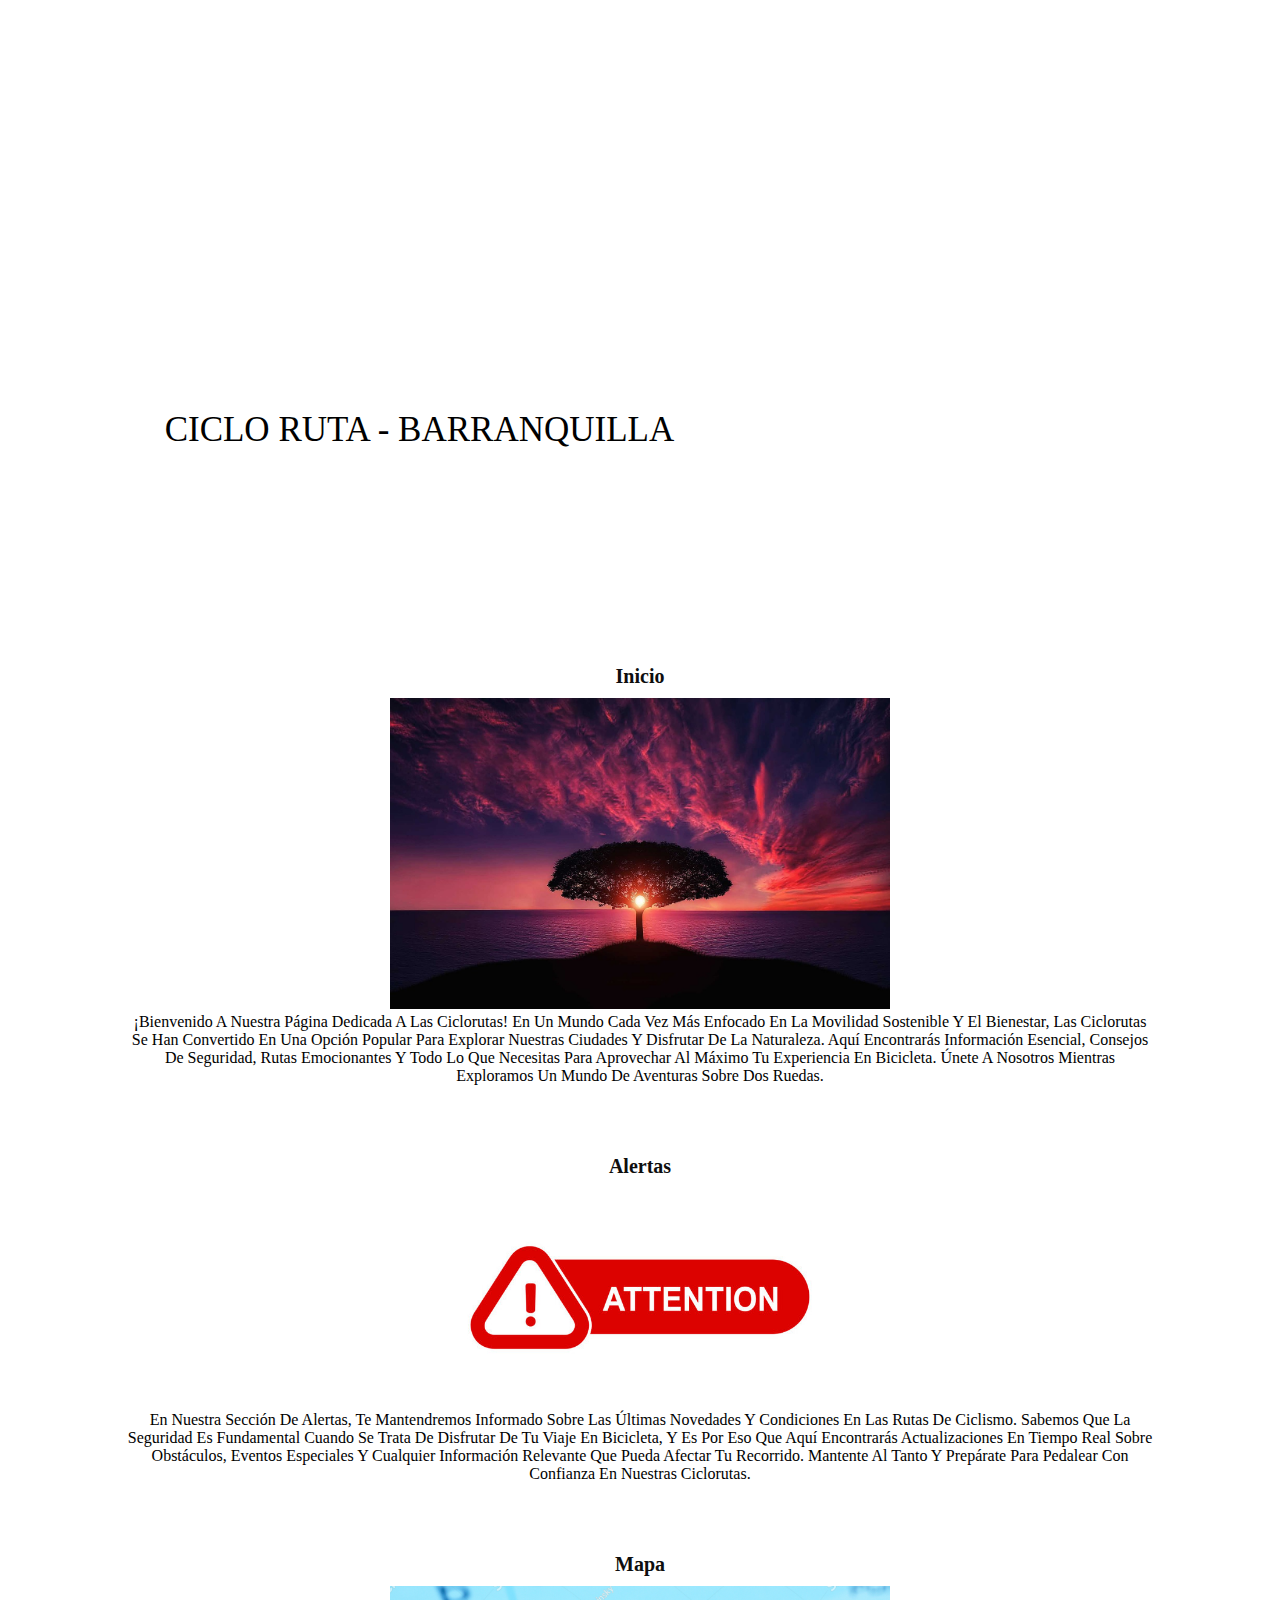
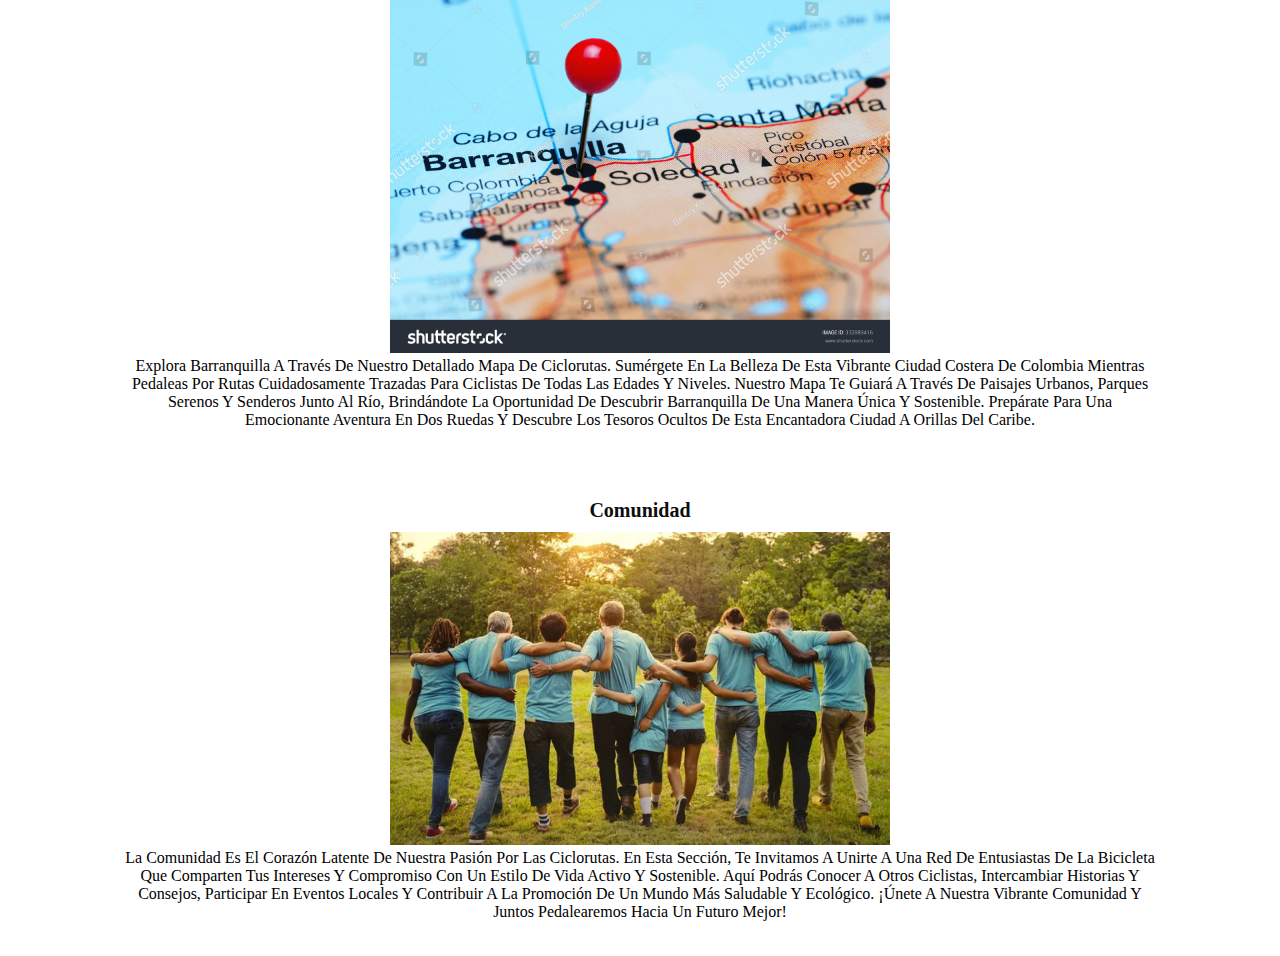
==== App/frontend/index.html @ b67781f3 "Actualizado" ====
<!DOCTYPE html>
<html lang="es">

<head>
    <meta charset="UTF-8">
    <meta name="viewport" content="width=device-width, initial-scale=1.0">
    <title>CicloSeguro</title>
    <link rel="stylesheet" href="Css/styles.css">
</head>

<body>
    <header>
        <div class="menu container">
            <a href="#" class="logo">Logo</a>
            <input type="checkbox" id="menu">
            <label for="menu">
                <img src="Img/menu-btn.png" class="menu icono" alt="">
            </label>
            <nav class="navbar">
                <ul>
                    <li><a href="#">Inicio</a></li>
                    <li><a href="Alertas.html">Alertas</a></li>
                    <li><a href="Mapa.html">Mapa</a></li>
                    <li><a href="Comunidad.html">Comunidad</a></li>
                </ul>
            </nav>
        </div>
        <div class="header-content container">
            <div class="content">
                <h1>Ciclo Ruta - Barranquilla</h1>
                <p>
                    Ciclo Ruta - Barranquilla
                </p>
            </div>
            <img src="" alt="">
        </div>
    </header>
    <main class="services container">
        <div class="service">
            <h3>Inicio</h3>
            <img src="Img/tree-736885_1280.jpg" alt="">
            <p>
                ¡Bienvenido a nuestra página dedicada a las ciclorutas! En un mundo cada vez más enfocado en la
                movilidad sostenible y el bienestar, las ciclorutas se han convertido en una opción popular para
                explorar nuestras ciudades y disfrutar de la naturaleza. Aquí encontrarás información esencial, consejos
                de seguridad, rutas emocionantes y todo lo que necesitas para aprovechar al máximo tu experiencia en
                bicicleta. Únete a nosotros mientras exploramos un mundo de aventuras sobre dos ruedas.
            </p>
        </div>
    </main>
    <main class="services container">
        <div class="service">
            <h3>Alertas</h3>
            <img src="Img/360_F_358908973_k9y31m50zOnbIMOZYEEyNLBPbRanQig1.jpg" alt="">
            <p>
                En nuestra sección de alertas, te mantendremos informado sobre las últimas novedades y condiciones en
                las rutas de ciclismo. Sabemos que la seguridad es fundamental cuando se trata de disfrutar de tu viaje
                en bicicleta, y es por eso que aquí encontrarás actualizaciones en tiempo real sobre obstáculos, eventos
                especiales y cualquier información relevante que pueda afectar tu recorrido. Mantente al tanto y
                prepárate para pedalear con confianza en nuestras ciclorutas.
            </p>
        </div>
    </main>
    <main class="services container">
        <div class="service">
            <h3>Mapa</h3>
            <img src="Img/stock-photo-barranquilla-pinned-on-a-map-of-america-332889416.jpg" alt="">
            <p>
                Explora Barranquilla a través de nuestro detallado mapa de ciclorutas. Sumérgete en la belleza de esta
                vibrante ciudad costera de Colombia mientras pedaleas por rutas cuidadosamente trazadas para ciclistas
                de todas las edades y niveles. Nuestro mapa te guiará a través de paisajes urbanos, parques serenos y
                senderos junto al río, brindándote la oportunidad de descubrir Barranquilla de una manera única y
                sostenible. Prepárate para una emocionante aventura en dos ruedas y descubre los tesoros ocultos de esta
                encantadora ciudad a orillas del Caribe.
            </p>
        </div>
    </main>
    <main class="services container">
        <div class="service">
            <h3>Comunidad</h3>
            <img src="Img/depositphotos_196912238-stock-photo-volunteers-holding-around-each-other.jpg" alt="">
            <p>
                La comunidad es el corazón latente de nuestra pasión por las ciclorutas. En esta sección, te invitamos a
                unirte a una red de entusiastas de la bicicleta que comparten tus intereses y compromiso con un estilo
                de vida activo y sostenible. Aquí podrás conocer a otros ciclistas, intercambiar historias y consejos,
                participar en eventos locales y contribuir a la promoción de un mundo más saludable y ecológico. ¡Únete
                a nuestra vibrante comunidad y juntos pedalearemos hacia un futuro mejor!
            </p>
        </div>
    </main>
</body>
</html>
---- App/frontend/Css/styles.css ----
* {

    margin: 0;
    padding: 0;
    box-sizing: border-box;
    text-transform: capitalize;
    text-decoration: none;
    list-style: none;

}

body {
    background-image: url('../Img/1012289_OIUFXG0.jpg');
}

header {
    background-image: none;
    background-position: center bottom;
    background-repeat: no-repeat;
    background-size: cover;
    min-height: 70vh;
    display: flex;
    align-items: center;
}

.container {
    max-width: 1100px;
    margin: 0 auto;
}

.menu {
    position: absolute;
    top: 10px;
    left: 0;
    right: 0;
    display: flex;
    align-items: center;
    justify-content: space-between;
    z-index: 1000;      
}

.menu .logo {
    font-weight: 700;
    font-size: 25px;
    color: #ffffff;
}

.menu .navbar ul li {
    position: relative;
    float: left;
}

.menu .navbar ul li a {
    font-size: 18px;
    padding: 20px;
    color: #ffffff;
    display: block;
}

.menu .navbar ul li a:hover {
    color: #0eaef3;
}

#menu {
    display: none;
}

.menu-icono {
    width: 25px;
}

.menu label {
    cursor: pointer;
    display: none;
}

.header-content {
    display: flex;
}

.content {
    padding: 150px 150px 0px 0px;
}

.content h1 {
    color: #ffffff;
    font-size: 55px;
    text-transform: uppercase;
    font-weight: 500;
    line-height: 55px;
}

.content p {
    margin-top: 25px;
    color: black;
    text-transform: uppercase;
    font-size: 35px;
    line-height: 40px;
}

.btn-1 {
    display: inline-block;
    background-color: rgba(170, 177, 255, 0.3);
    border: 1px solid #aab1ff;
    margin: 35px 10px 0px 0px;
    padding: 15px 25px;
    color: #ffffff;
    border-radius: 25px;
}

.btn-1:hover {
    background-color: #aab1ff;
}

.services {
    padding: 10px 0px;
    display: flex;
    justify-content: space-between;
    text-align: center;
}

.service {
    padding: 25px;
    margin: 0px 10px;
    box-shadow: 0px 0px 20px rgba(135, 141, 214, 0,3);
}

.service img {
    width: 500px;
}

.service h3 {
    font-size: 20px;
    color: #0e0e0e;
    margin-bottom: 10px;
}

.service p {
    color: black;
    font-size: 16px;
}

.porfolios {
    padding: 80px 0px;
    text-align: center;
    color: #0e0e0e;
}

.porfolios h2 {
    font-size: 55px;
}

.porfolio {
    display: flex;
    align-items: center;
}

.porfolio img {
    width: 350px;
}

.porfolio-1 {
    text-align: left;
    margin-left: 100px;
}

.porfolio-1 h3 {
    font-size: 35px;
    margin-bottom: 15px;
}

.porfolio-1 p {
    font-size: 18px;
    color: #525254;
    margin-bottom: 25px;
}

.porfolio-2 {
    text-align: left;
    margin-right: 100px;
}

.porfolio-2 h3 {
    font-size: 35px;
    margin-bottom: 15px;
}

.porfolio-2 p {
    font-size: 18px;
    color: #525254;
    margin-bottom: 25px;
}

.btn-2 {
    display: inline-block;
    padding: 15px 25px;
    border-radius: 25px;
    background-color: #7042b5;
    color: #ffffff;
}

.btn-2:hover {
    background-color: #8650d7;
}

.footer {
    padding: 200px 0px 30px 0px;
    background-image: url();
    background-position: top center;
    background-repeat: no-repeat;
    background-size: cover;
}

.info-content {
    display: flex;
}

.info-price {
    padding: 35px;
    text-align: center;
    background-color: #f5f5f5;
    box-shadow: 0px 0px 25px rgba(0, 0, 0, 0,3);
    margin: 0px 150px 0px 0px;
    color: #0e0e0e;
}

.info-price h2 {
    font-size: 25px;
    margin-bottom: 10px;
}

.price {
    font-size: 14px;
    color: #0eaef3 |important;
    margin-bottom: 10px;
}

.info-price p {
    font-size: 16px;
    color: #525254;
}

.info-txt {
    margin-left: 35px;
    color: #ffffff;
}

hr {
    margin: 45px 0px;
    border: 0.5px solid #aab1ff;
}

.enlaces {
    display: flex;
    justify-content: space-between;
    color: #ffffff;
}

.enlaces h3 {
    font-size: 25px;
}

.enlace {
    display: flex;
}

.enlace li a {
    display: block;
    margin: 20px;
    color: #ffffff;
}

.enlace li a:hover {
    color: #0eaef3;
}

@media (max-width:991px) {
    
    .menu {
        padding: 20px;
    }

    .menu label {
        display: initial;
    }

    .menu .navbar {
        position: absolute;
        top: 100%;
        left: 0;
        right: 0;
        background-color: #5B50BC;
        display: none;
    }

    .menu .navbar ul li {
        width: 100%;
    }

    #menu:checked ~ .navbar {
        display: initial;
    }

    header {
        height: 0vh;
        padding:  400px 0px;
        background-position: center center;
    }

    .header-content {
        flex-direction: column;
        text-align: center;
        align-items: center;
        padding: 0px 30px;
    }

    .content {
        padding: 0px;
    }

    .content h1 {
        margin-top: 100px;
        font-size: 45px;
    }

    .content p {
        margin-top: 0px;
    }

    .header-content img {
        width: 150px;
    }

    .services {
        flex-direction: column;
        padding: 50px 30px 0px 30px;
    }

    .service {
        margin-bottom: 50px;
    }

    .porfolios {
        padding: 0px 30px 30px 30px;
    }

    .porfolios h2 {
        margin-bottom: 15px;
    }

    .porfolio {
        flex-direction: column;
    }

    .porfolio img {
        display: none;
    }

    .porfolio-1 {
        text-align: center;
        margin: 0px 0px 25px 0px;
    }

    .porfolio-2 {
        text-align: center;
        margin: 0px 0px 25px 0px;
    }

    footer {
        padding: 0px 30px 30px 30px;
    }

    .info-content {
        flex-direction: column;
        text-align: center;
    }

    .info-price {
        margin: 0px 0px 20px 0px;
    }

    .info-txt {
        margin: 0px;
    }

    hr {
        margin: 25px 0px;
    }

    .enlaces {
        flex-direction: column;
        align-items: center;
    }

    .enlace {
        flex-direction: column;
    }

}
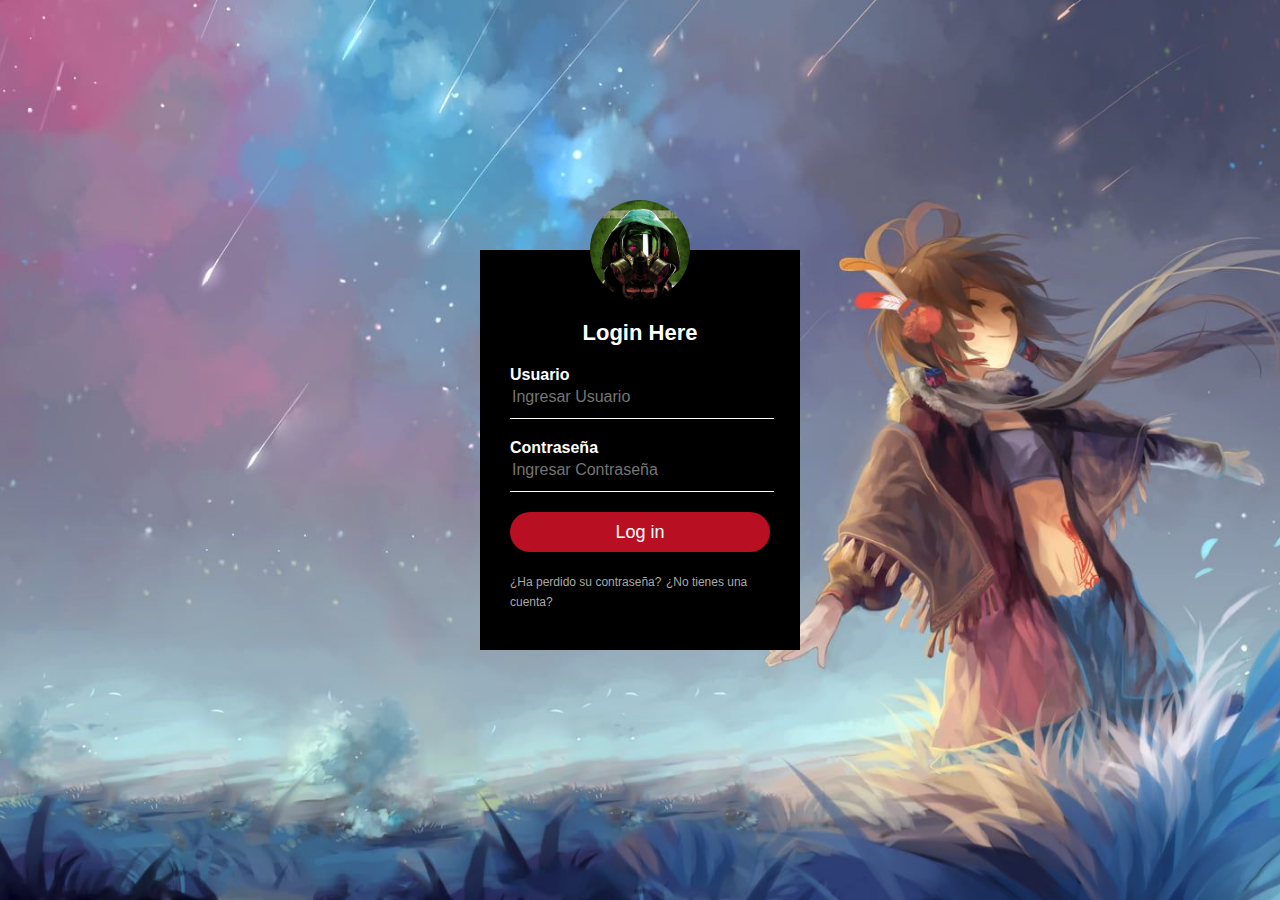
==== commit c787f9ac: "Actualizado" ====
--- a/App/frontend/index.html
+++ b/App/frontend/index.html
@@ -1,92 +1,29 @@
 <!DOCTYPE html>
 <html lang="es">
-
 <head>
     <meta charset="UTF-8">
     <meta name="viewport" content="width=device-width, initial-scale=1.0">
-    <title>CicloSeguro</title>
-    <link rel="stylesheet" href="Css/styles.css">
+    <title>Login</title>
+    <link rel="stylesheet" href="Css/login.css">
 </head>
+<body>
+    
+    <div class="login-box">
+        <img class="avatar" src="Img/2107080.jpg" alt="">
+        <h1>Login Here</h1>
+        <form>
+            <label for="username">Usuario</label>
+            <input type="text" placeholder="Ingresar Usuario">
 
-<body>
-    <header>
-        <div class="menu container">
-            <a href="#" class="logo">Logo</a>
-            <input type="checkbox" id="menu">
-            <label for="menu">
-                <img src="Img/menu-btn.png" class="menu icono" alt="">
-            </label>
-            <nav class="navbar">
-                <ul>
-                    <li><a href="#">Inicio</a></li>
-                    <li><a href="Alertas.html">Alertas</a></li>
-                    <li><a href="Mapa.html">Mapa</a></li>
-                    <li><a href="Comunidad.html">Comunidad</a></li>
-                </ul>
-            </nav>
-        </div>
-        <div class="header-content container">
-            <div class="content">
-                <h1>Ciclo Ruta - Barranquilla</h1>
-                <p>
-                    Ciclo Ruta - Barranquilla
-                </p>
-            </div>
-            <img src="" alt="">
-        </div>
-    </header>
-    <main class="services container">
-        <div class="service">
-            <h3>Inicio</h3>
-            <img src="Img/tree-736885_1280.jpg" alt="">
-            <p>
-                ¡Bienvenido a nuestra página dedicada a las ciclorutas! En un mundo cada vez más enfocado en la
-                movilidad sostenible y el bienestar, las ciclorutas se han convertido en una opción popular para
-                explorar nuestras ciudades y disfrutar de la naturaleza. Aquí encontrarás información esencial, consejos
-                de seguridad, rutas emocionantes y todo lo que necesitas para aprovechar al máximo tu experiencia en
-                bicicleta. Únete a nosotros mientras exploramos un mundo de aventuras sobre dos ruedas.
-            </p>
-        </div>
-    </main>
-    <main class="services container">
-        <div class="service">
-            <h3>Alertas</h3>
-            <img src="Img/360_F_358908973_k9y31m50zOnbIMOZYEEyNLBPbRanQig1.jpg" alt="">
-            <p>
-                En nuestra sección de alertas, te mantendremos informado sobre las últimas novedades y condiciones en
-                las rutas de ciclismo. Sabemos que la seguridad es fundamental cuando se trata de disfrutar de tu viaje
-                en bicicleta, y es por eso que aquí encontrarás actualizaciones en tiempo real sobre obstáculos, eventos
-                especiales y cualquier información relevante que pueda afectar tu recorrido. Mantente al tanto y
-                prepárate para pedalear con confianza en nuestras ciclorutas.
-            </p>
-        </div>
-    </main>
-    <main class="services container">
-        <div class="service">
-            <h3>Mapa</h3>
-            <img src="Img/stock-photo-barranquilla-pinned-on-a-map-of-america-332889416.jpg" alt="">
-            <p>
-                Explora Barranquilla a través de nuestro detallado mapa de ciclorutas. Sumérgete en la belleza de esta
-                vibrante ciudad costera de Colombia mientras pedaleas por rutas cuidadosamente trazadas para ciclistas
-                de todas las edades y niveles. Nuestro mapa te guiará a través de paisajes urbanos, parques serenos y
-                senderos junto al río, brindándote la oportunidad de descubrir Barranquilla de una manera única y
-                sostenible. Prepárate para una emocionante aventura en dos ruedas y descubre los tesoros ocultos de esta
-                encantadora ciudad a orillas del Caribe.
-            </p>
-        </div>
-    </main>
-    <main class="services container">
-        <div class="service">
-            <h3>Comunidad</h3>
-            <img src="Img/depositphotos_196912238-stock-photo-volunteers-holding-around-each-other.jpg" alt="">
-            <p>
-                La comunidad es el corazón latente de nuestra pasión por las ciclorutas. En esta sección, te invitamos a
-                unirte a una red de entusiastas de la bicicleta que comparten tus intereses y compromiso con un estilo
-                de vida activo y sostenible. Aquí podrás conocer a otros ciclistas, intercambiar historias y consejos,
-                participar en eventos locales y contribuir a la promoción de un mundo más saludable y ecológico. ¡Únete
-                a nuestra vibrante comunidad y juntos pedalearemos hacia un futuro mejor!
-            </p>
-        </div>
-    </main>
+            <label for="contraseña">Contraseña</label>
+            <input type="password" placeholder="Ingresar Contraseña">
+
+            <a href="Home.html"><input type="submit" value="Log in"></a>
+
+            <a href="">¿Ha perdido su contraseña?</a>
+            <a href="">¿No tienes una cuenta?</a>
+        </form>
+    </div>
+
 </body>
 </html>--- a/App/frontend/Css/login.css
+++ b/App/frontend/Css/login.css
@@ -0,0 +1,81 @@
+body {
+    margin: 0;
+    padding: 0;
+    background: url(../Img/95fe7ca4f9b14579d5b550e9ceaab0e4.jpg) no-repeat center top;
+    background-size: cover;
+    font-family: sans-serif;
+    height: 100vh;
+}
+
+.login-box {
+    width: 320px;
+    height: 400px;
+    background: #000;
+    color: #fff;
+    top: 50%;
+    left: 50%;
+    position: absolute;
+    transform: translate(-50%, -50%);
+    box-sizing: border-box;
+    padding: 70px 30px;
+}
+
+.login-box .avatar {
+    width: 100px;
+    height: 100px;
+    border-radius: 50%;
+    position: absolute;
+    top: -50px;
+    left: calc(50% - 50px);
+}
+
+.login-box h1 {
+    margin: 0;
+    padding: 0 0 20px;
+    text-align: center;
+    font-size: 22px;
+}
+
+.login-box label {
+    margin: 0;
+    height: 10px;
+    font-weight: bold;
+    display: block;
+}
+
+.login-box input {
+    width: 100%;
+    margin-bottom: 20px;
+}
+
+.login-box input[type= "text"],
+.login-box input[type= "password"] {
+    border: none;
+    border-bottom: 1px solid #fff;
+    background: transparent;
+    outline: none;
+    height: 40px;
+    color: #fff;
+    font-size: 16px;
+}
+
+.login-box input[type= "submit"] {
+    border: none;
+    outline: none;
+    height: 40px;
+    background: #b80f22;
+    color: #fff;
+    font-size: 18px;
+    border-radius: 20px;
+}
+
+.login-box a {
+    text-decoration: none;
+    font-size: 12px;
+    line-height: 20px;
+    color: darkgray;
+}
+
+.login-box a:hover {
+    color: #fff;
+}